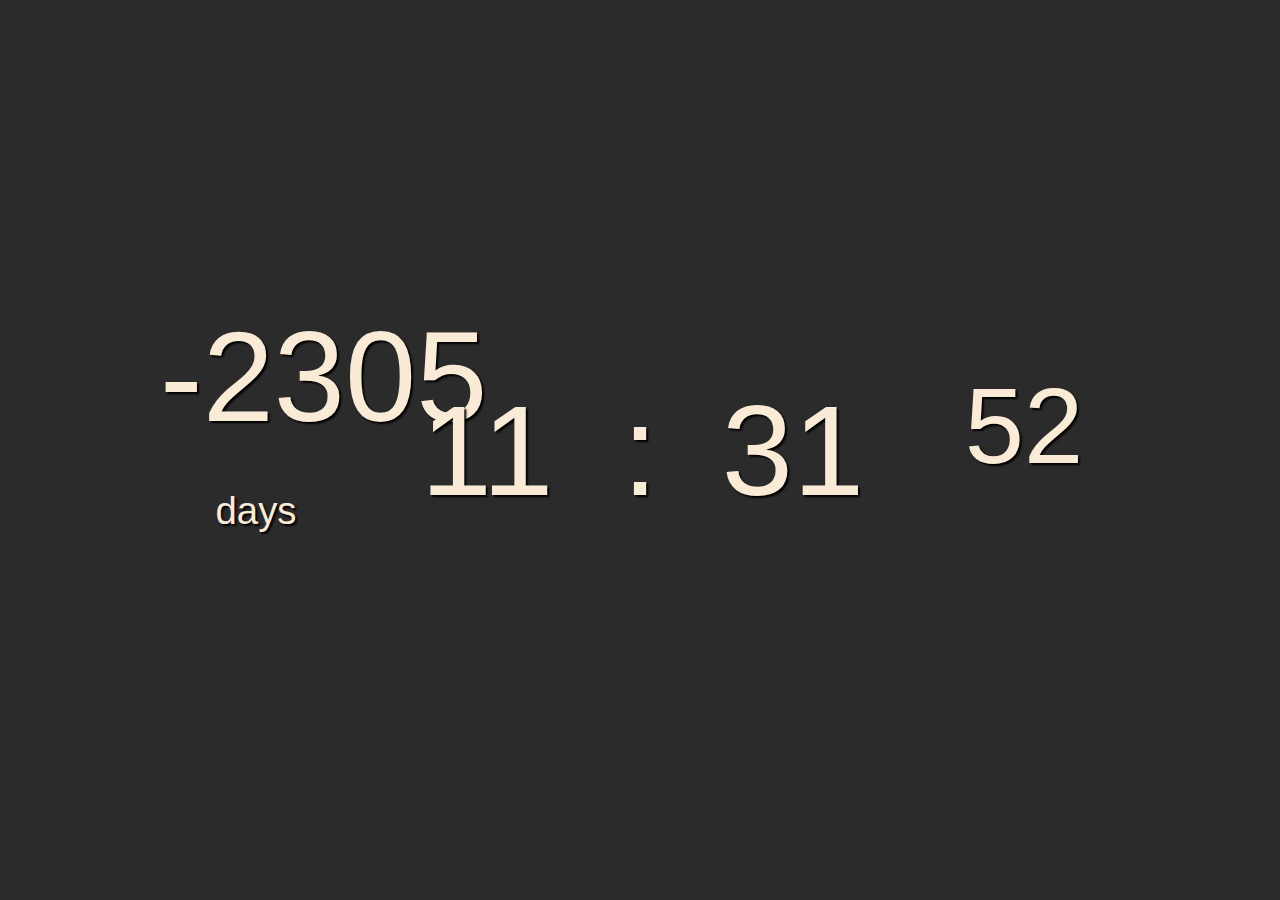
==== clock@timer/index.html @ 6a3c5ef7 "add word days" ====
<!doctype html>
<html lang="en">
<head>
    <meta charset="UTF-8">
    <meta name="viewport"
          content="width=device-width, user-scalable=no, initial-scale=1.0, maximum-scale=1.0, minimum-scale=1.0">
    <meta http-equiv="X-UA-Compatible" content="ie=edge">
    <title>CLOCK</title>
    <link rel="stylesheet" href="styles.css">
</head>
<body>
<div class="wrapper">
    <div class="clock">
        <div class="days"><span>4</span></div>
<!--        <div class="semicolon">:</div>-->
        <div class="hours"><span>23</span></div>
        <div class="semicolon">:</div>
        <div class="minutes"><span>59</span></div>
        <div class="seconds"><sup><span>59</span></sup></div>
    </div>
</div>
<script src="script.js"></script>
</body>
</html>
---- clock@timer/styles.css ----
/* abril-fatface-regular - latin */
@font-face {
    font-family: 'Abril Fatface';
    font-style: normal;
    font-weight: 400;
    src: local('Abril Fatface'), local('AbrilFatface-Regular'),
    url('fonts/abril-fatface-v11-latin-regular.woff2') format('woff2'), /* Chrome 26+, Opera 23+, Firefox 39+ */
    url('fonts/abril-fatface-v11-latin-regular.woff') format('woff'); /* Chrome 6+, Firefox 3.6+, IE 9+, Safari 5.1+ */
}

html, body {
    width: 100%;
    height: 100%;
}

body {
    box-sizing: border-box;
    margin: 0;
    padding: 0;
    color: antiquewhite;
    font-size: 10vw;
    font-family: 'Abril Fatface', sans-serif;
    text-shadow: black 2px 2px 2px;
}

* {
    box-sizing: inherit;
}

.wrapper {
    width: 100%;
    height: 100%;
    display: flex;
    justify-content: center;
    align-items: center;
    background: #2B2B2B url("img/dying-light.jpg") center 0/cover;
}

.clock {
    display: flex;
    justify-content: space-between;
    align-items: center;
    width: 75vw;
}

.clock div:not(.semicolon) {
    width: 20%;
    text-align: center;
}

.dayText,
.days span sup {
    font-size: 3vw;
}

.hide {
    display: none;
}
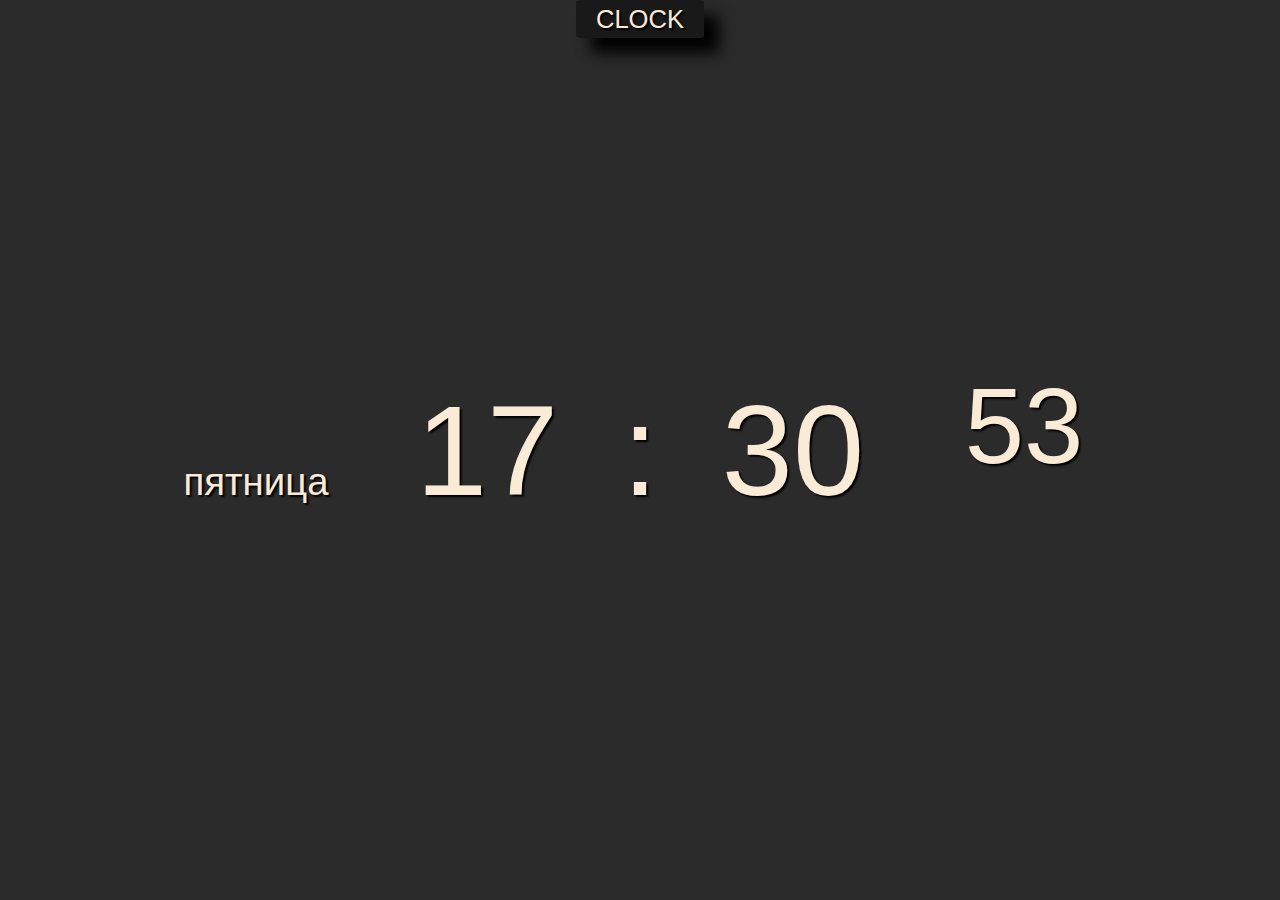
==== commit bbca393a: "end for now" ====
--- a/clock@timer/index.html
+++ b/clock@timer/index.html
@@ -10,6 +10,7 @@
 </head>
 <body>
 <div class="wrapper">
+    <div class="switch">clock</div>
     <div class="clock">
         <div class="days"><span>4</span></div>
 <!--        <div class="semicolon">:</div>-->
--- a/clock@timer/styles.css
+++ b/clock@timer/styles.css
@@ -30,11 +30,39 @@
 .wrapper {
     width: 100%;
     height: 100%;
+    position: relative;
     display: flex;
     justify-content: center;
     align-items: center;
     background: #2B2B2B url("img/dying-light.jpg") center 0/cover;
 }
+
+.switch {
+    width: 10vw;
+    height: 3vw;
+    background: rgba(0, 0, 0, .4);
+    position: absolute;
+    top: 0;
+    left: 50%;
+    transform:translateX(-50%);
+    border-radius: 5%;
+    line-height: 3vw;
+    font-size: 2vw;
+    text-align: center;
+    cursor: pointer;
+    box-shadow: 15px 15px 15px black;
+    transition: .1s linear;
+    text-transform: uppercase;
+    user-select: none;
+}
+
+.switch:hover,
+.switch:active,
+.switch:focus {
+    box-shadow: 5px 5px 15px black;
+}
+
+
 
 .clock {
     display: flex;
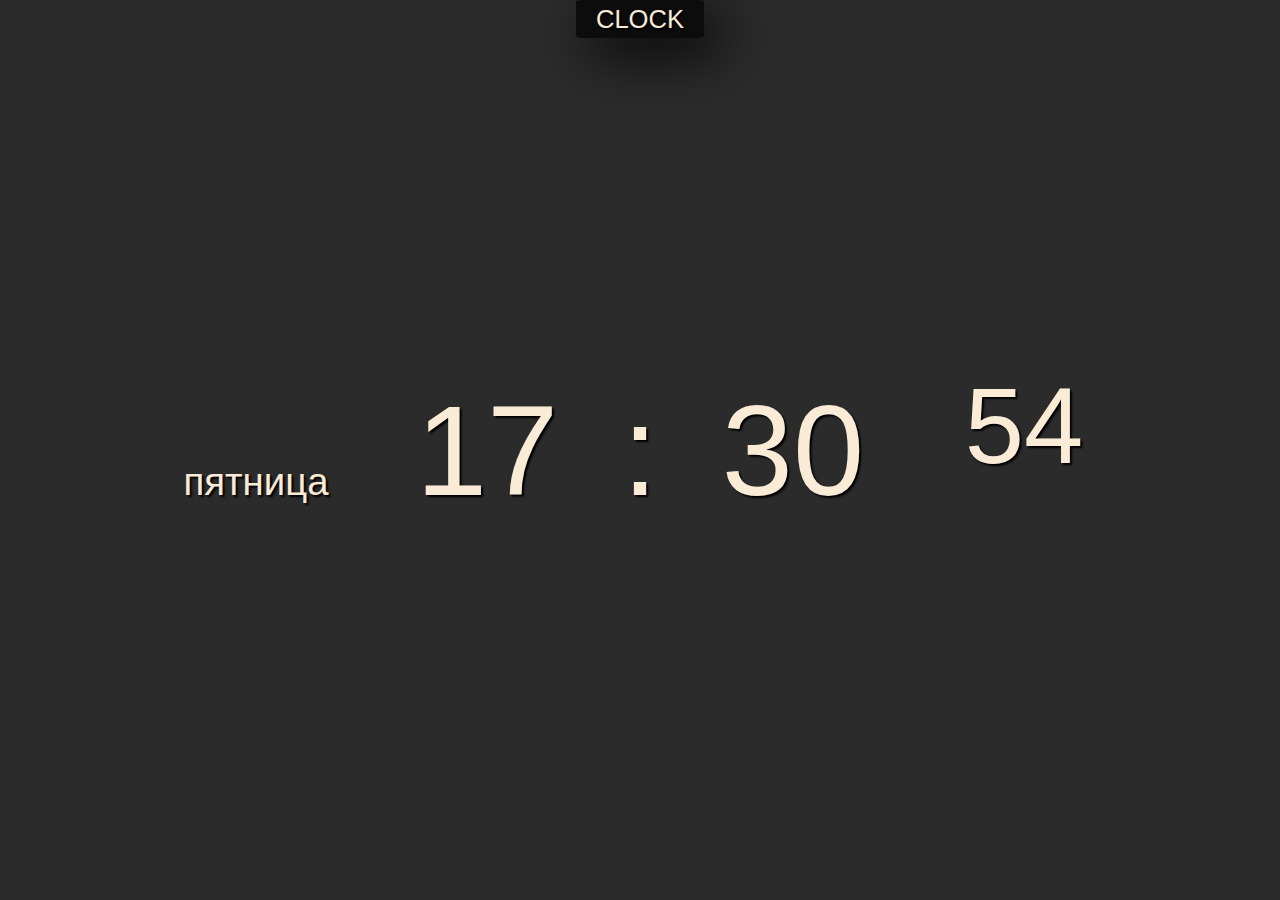
==== commit 847971de: "end for now 2)))" ====
--- a/clock@timer/index.html
+++ b/clock@timer/index.html
@@ -13,7 +13,6 @@
     <div class="switch">clock</div>
     <div class="clock">
         <div class="days"><span>4</span></div>
-<!--        <div class="semicolon">:</div>-->
         <div class="hours"><span>23</span></div>
         <div class="semicolon">:</div>
         <div class="minutes"><span>59</span></div>
--- a/clock@timer/styles.css
+++ b/clock@timer/styles.css
@@ -40,7 +40,7 @@
 .switch {
     width: 10vw;
     height: 3vw;
-    background: rgba(0, 0, 0, .4);
+    background: rgba(0, 0, 0, .7);
     position: absolute;
     top: 0;
     left: 50%;
@@ -50,7 +50,7 @@
     font-size: 2vw;
     text-align: center;
     cursor: pointer;
-    box-shadow: 15px 15px 15px black;
+    box-shadow: 15px 15px 55px black;
     transition: .1s linear;
     text-transform: uppercase;
     user-select: none;
@@ -61,8 +61,6 @@
 .switch:focus {
     box-shadow: 5px 5px 15px black;
 }
-
-
 
 .clock {
     display: flex;
@@ -77,8 +75,34 @@
 }
 
 .dayText,
-.days span sup {
-    font-size: 3vw;
+ .days span sup {
+     font-size: 3vw;
+ }
+
+.clock.vertical {
+    flex-direction: column;
+    height: 75vh;
+    font-size: 20vw;
+}
+
+.clock.vertical div:not(.semicolon) {
+    width: 100%;
+    text-align: center;
+}
+
+.clock.vertical .semicolon {
+    display: none;
+}
+
+.clock.vertical .dayText,
+.clock.vertical .days span sup {
+    font-size: 7vw;
+}
+
+
+.x2 {
+    top: 20px;
+    transform:translateX(-50%) scale(2);
 }
 
 .hide {
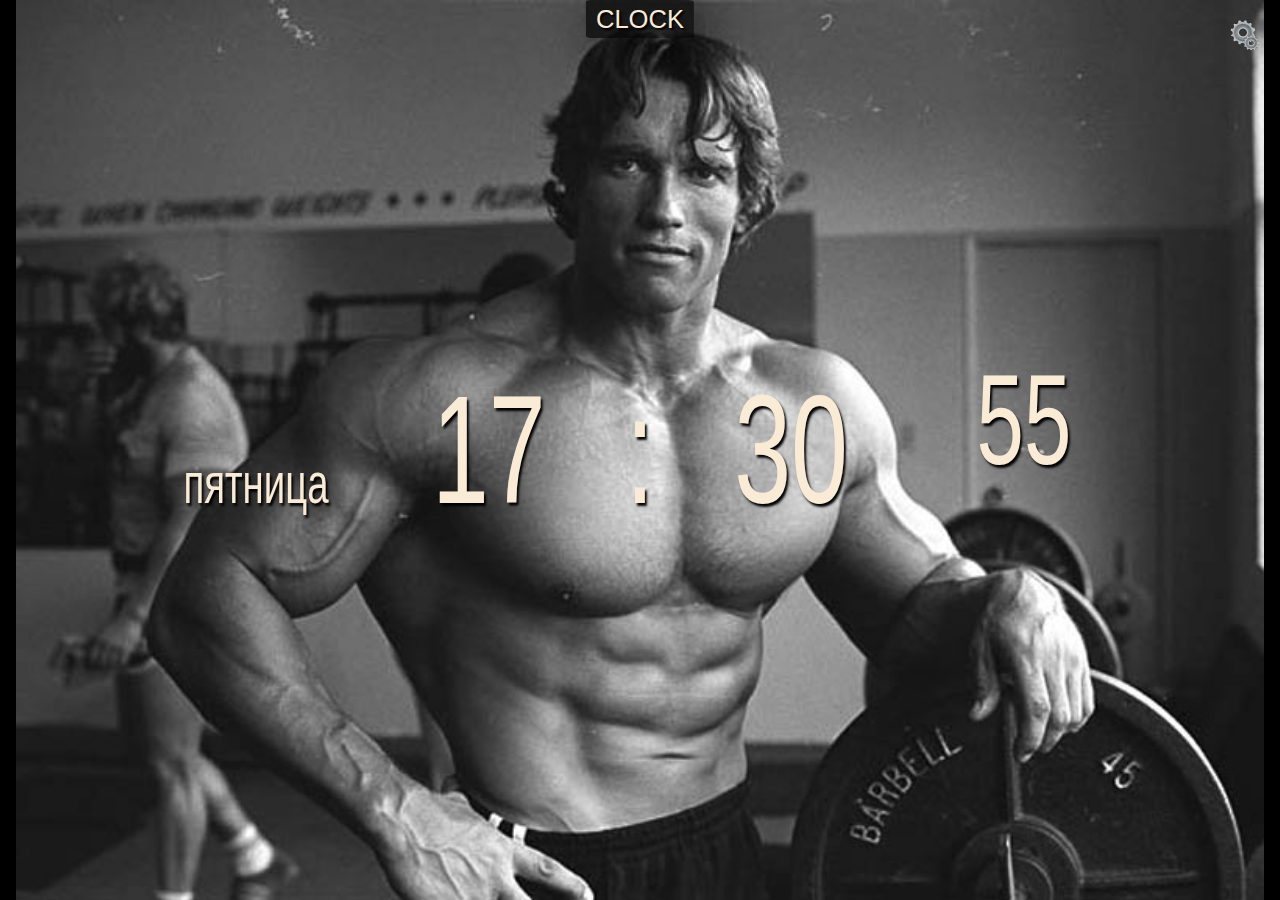
==== commit 6f92afe1: "add settings" ====
--- a/clock@timer/index.html
+++ b/clock@timer/index.html
@@ -11,6 +11,26 @@
 <body>
 <div class="wrapper">
     <div class="switch">clock</div>
+    <div class="settings-ico"></div>
+    <div class="settings">
+        <form action="#" class="settings__form">
+            <div class="closeButton"></div>
+            <p class="form-title">TIMER SETTINGS</p>
+            <label>
+                <span>days</span><br/>
+                <input type="text" class="days" placeholder="0"  required pattern="^[ 0-9]+$">
+            </label>
+            <label>
+                <span>hours</span><br/>
+                <input  type="text" class="hours" placeholder="0">
+            </label>
+            <label >
+                <span>minutes</span><br/>
+                <input type="text" class="minutes" placeholder="0">
+            </label>
+            <button type="submit" class="submit">SET</button>
+        </form>
+    </div>
     <div class="clock">
         <div class="days"><span>4</span></div>
         <div class="hours"><span>23</span></div>
--- a/clock@timer/styles.css
+++ b/clock@timer/styles.css
@@ -18,7 +18,7 @@
     margin: 0;
     padding: 0;
     color: antiquewhite;
-    font-size: 10vw;
+    font-size: 8vw;
     font-family: 'Abril Fatface', sans-serif;
     text-shadow: black 2px 2px 2px;
 }
@@ -34,11 +34,13 @@
     display: flex;
     justify-content: center;
     align-items: center;
-    background: #2B2B2B url("img/dying-light.jpg") center 0/cover;
+    background: black url("img/arni.jpg") no-repeat center /auto 100%;
+    /*background: #2B2B2B ;*/
 }
 
 .switch {
-    width: 10vw;
+    width: auto;
+    padding: 0 10px;
     height: 3vw;
     background: rgba(0, 0, 0, .7);
     position: absolute;
@@ -62,8 +64,104 @@
     box-shadow: 5px 5px 15px black;
 }
 
+.settings-ico {
+    position: absolute;
+    top: 20px;
+    right: 20px;
+    width: 30px;
+    height: 30px;
+    cursor: pointer;
+    background: url("img/cogwheel-145804.svg") no-repeat center/cover;
+}
+
+.settings {
+    position: absolute;
+    width: 100%;
+    height: 100%;
+    top: 0;
+    left: 0;
+    display: flex;
+    justify-content: center;
+    align-items: center;
+    background: rgba(0,0,0,.5);
+    padding: 10vh 10vw;
+    transform: scale(0);
+    transition: .2s;
+    z-index: 10;
+}
+
+.settings.active {
+    transform: scale(1);
+}
+
+.settings__form {
+    position: relative;
+    font-size: 4vw;
+    display: flex;
+    flex-wrap: wrap;
+    align-items: flex-start;
+    justify-content: center;
+    width: 100%;
+    height: 100%;
+    background: black;
+    text-align: center;
+    padding: 40px;
+}
+
+.settings__form .closeButton {
+    position: absolute;
+    top: 10px;
+    right: 10px;
+    width: 40px;
+    height: 40px;
+    background: url("img/cancel-297783.svg") no-repeat center/cover;
+    transition: .2s linear;
+}
+
+.settings__form .closeButton:hover {
+    transform: rotateZ(90deg);
+}
+
+.form-title {
+    margin: 0 4vw;
+    width: 100%;
+}
+
+.settings__form label {
+    width: 33%;
+    font-size: 2vw;
+}
+
+.settings__form input {
+    display: inline-block;
+    width: 8vw;
+    height: 5vw;
+    margin: 0 3vw 3vw;
+}
+
+.settings__form input,
+.settings__form button {
+    text-align: center;
+    font-size: inherit;
+    font-family: inherit;
+}
+
+.settings__form button {
+    padding: 0 1vw;
+    justify-self: center;
+    display: block;
+    background: antiquewhite;
+}
+
+.settings__form button:focus,
+.settings__form button:hover,
+.settings__form button:active {
+    box-shadow: silver 0 0 10px;
+}
+
 .clock {
     display: flex;
+    transform: scaleY(1.5);
     justify-content: space-between;
     align-items: center;
     width: 75vw;
@@ -80,6 +178,7 @@
  }
 
 .clock.vertical {
+    transform: scaleY(1);
     flex-direction: column;
     height: 75vh;
     font-size: 20vw;
@@ -99,10 +198,14 @@
     font-size: 7vw;
 }
 
-
-.x2 {
+.switch.x2 {
     top: 20px;
     transform:translateX(-50%) scale(2);
+}
+
+label.x2,
+.submit.x2 {
+    transform: scale(2);
 }
 
 .hide {
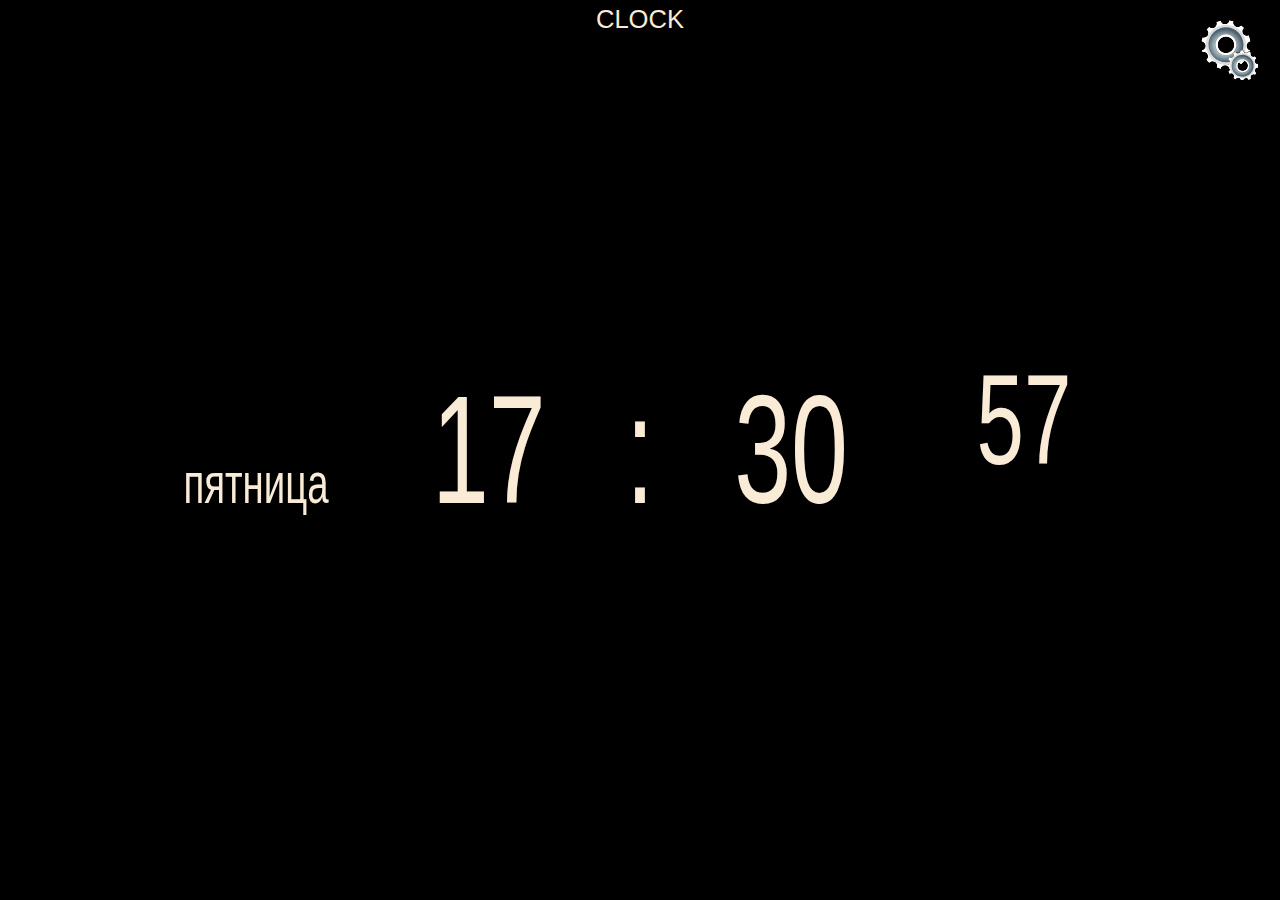
==== commit b53e7e58: "don't remember)" ====
--- a/clock@timer/index.html
+++ b/clock@timer/index.html
@@ -11,32 +11,32 @@
 <body>
 <div class="wrapper">
     <div class="switch">clock</div>
-    <div class="settings-ico"></div>
+    <div class="settings-ico anim"></div>
     <div class="settings">
         <form action="#" class="settings__form">
             <div class="closeButton"></div>
             <p class="form-title">TIMER SETTINGS</p>
             <label>
                 <span>days</span><br/>
-                <input type="text" class="days" placeholder="0"  required pattern="^[ 0-9]+$">
+                <input type="number" class="days" placeholder="0" min="0" max="99">
             </label>
             <label>
                 <span>hours</span><br/>
-                <input  type="text" class="hours" placeholder="0">
+                <input  type="number" class="hours" placeholder="0" min="0" max="99">
             </label>
             <label >
                 <span>minutes</span><br/>
-                <input type="text" class="minutes" placeholder="0">
+                <input type="number" class="minutes" placeholder="0" min="0" max="99">
             </label>
             <button type="submit" class="submit">SET</button>
         </form>
     </div>
     <div class="clock">
-        <div class="days"><span>4</span></div>
-        <div class="hours"><span>23</span></div>
+        <div class="days"><span></span></div>
+        <div class="hours"><span></span></div>
         <div class="semicolon">:</div>
-        <div class="minutes"><span>59</span></div>
-        <div class="seconds"><sup><span>59</span></sup></div>
+        <div class="minutes"><span></span></div>
+        <div class="seconds"><sup><span></span></sup></div>
     </div>
 </div>
 <script src="script.js"></script>
--- a/clock@timer/styles.css
+++ b/clock@timer/styles.css
@@ -34,7 +34,7 @@
     display: flex;
     justify-content: center;
     align-items: center;
-    background: black url("img/arni.jpg") no-repeat center /auto 100%;
+    background: black url("img/dying-light.jpg") no-repeat center 0 /cover;
     /*background: #2B2B2B ;*/
 }
 
@@ -68,10 +68,30 @@
     position: absolute;
     top: 20px;
     right: 20px;
-    width: 30px;
-    height: 30px;
+    width: 60px;
+    height: 60px;
     cursor: pointer;
     background: url("img/cogwheel-145804.svg") no-repeat center/cover;
+    filter: drop-shadow(0 0 5px black) contrast(2);
+    transition: .4s ease-out all;
+    transform-origin: 35% 35%;
+}
+
+.settings-ico.anim {
+    animation: anim .4s ease-in-out infinite alternate;
+}
+
+@keyframes anim {
+    from{
+        filter: drop-shadow(0 0 5px black) contrast(1);
+    }
+    to {
+        filter: drop-shadow(0 0 5px black) contrast(3);
+    }
+}
+
+.settings-ico:hover {
+    transform: rotateZ(270deg);
 }
 
 .settings {
